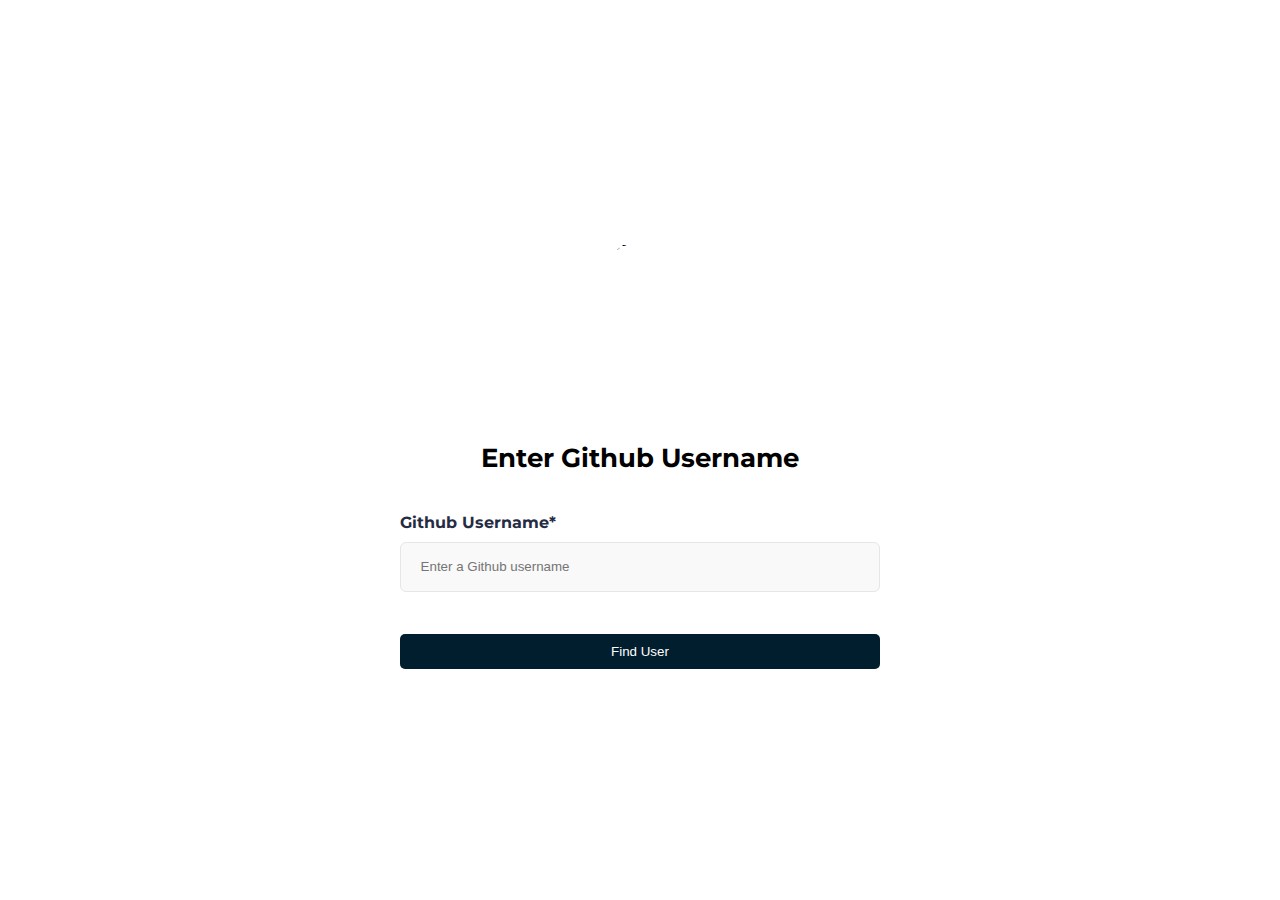
==== index.html @ c5aed7ce "first commit" ====
<!DOCTYPE html>
<html lang="en">
<head>
      <meta charset="UTF-8">
      <meta http-equiv="X-UA-Compatible" content="IE=edge">
      <meta name="viewport" content="width=device-width, initial-scale=1.0">
      <link rel="stylesheet" href="styles.css">
      <title>BuyCoins FE Application</title>
</head>
<body>
      <main>
           <div class="card">
      <div class="form" id="form">
        <!-- Username entry START -->
        <div class="image">       
     <img  src="https://images.pexels.com/photos/6507483/pexels-photo-6507483.jpeg?auto=compress&cs=tinysrgb&dpr=2&h=650&w=940" alt="user-image"> </div>
        <p class="enter-username">Enter Github Username</p>
        <label class="search-label" for="search">Github Username*</label>
        <input type="text" placeholder="Enter a Github username" id="search-name" />
        <button id="btn" class="search-button" type="submit">Find User</button>
        <!--Username entry STOP -->
      </div>
</div>
    </div>

</main>
<script type="module" src="./scripts/index.js"></script>
</body>
</html>
---- styles.css ----
@import url("https://fonts.googleapis.com/css2?family=Montserrat:wght@500&display=swap");
* {
  margin: 0;
  padding: 0;
  -webkit-box-sizing: border-box;
  box-sizing: border-box;
}

body {
  height: 100vh;
}

.card {
  height: 100vh;
  display: flex;
}

.form {
  margin: 0 auto;
  align-self: center;
  padding: 20px;
}

.image {
  height: 200px;
  object-fit: contain;
  display: flex;
  justify-content: center;
}

img {
  height: 100%;
  width: 200px;
  object-fit: contain;
  clip-path: polygon(50% 0%, 100% 40%, 100% 70%, 50% 100%, 0% 70%, 0% 40%);
}

.enter-username {
  font-size: 1.6rem;
  margin:10px 0px 40px 0px;
  text-align: center;
  font-weight: 700;
  font-family: "Montserrat", sans-serif;
}



input {
  height: 50px;
  width: 100%;
  padding: 20px;
  border-radius: 6px;
  margin: 10px 0px 12px 0px;
  background: #f9f9f9;
  border: 1px solid #e6e6e6;
}

input:focus {
  outline: none;
}

.search-label {
  color: #252b42;
  font-weight: bold;
  font-family: "Montserrat", sans-serif;
}

.search-button {
  width: 100%;
  margin-top: 30px;
  padding: 10px 20px 10px 20px;
  border: none;
  border-radius: 5px;
  background-color: #011e2e;
  color: white;
}
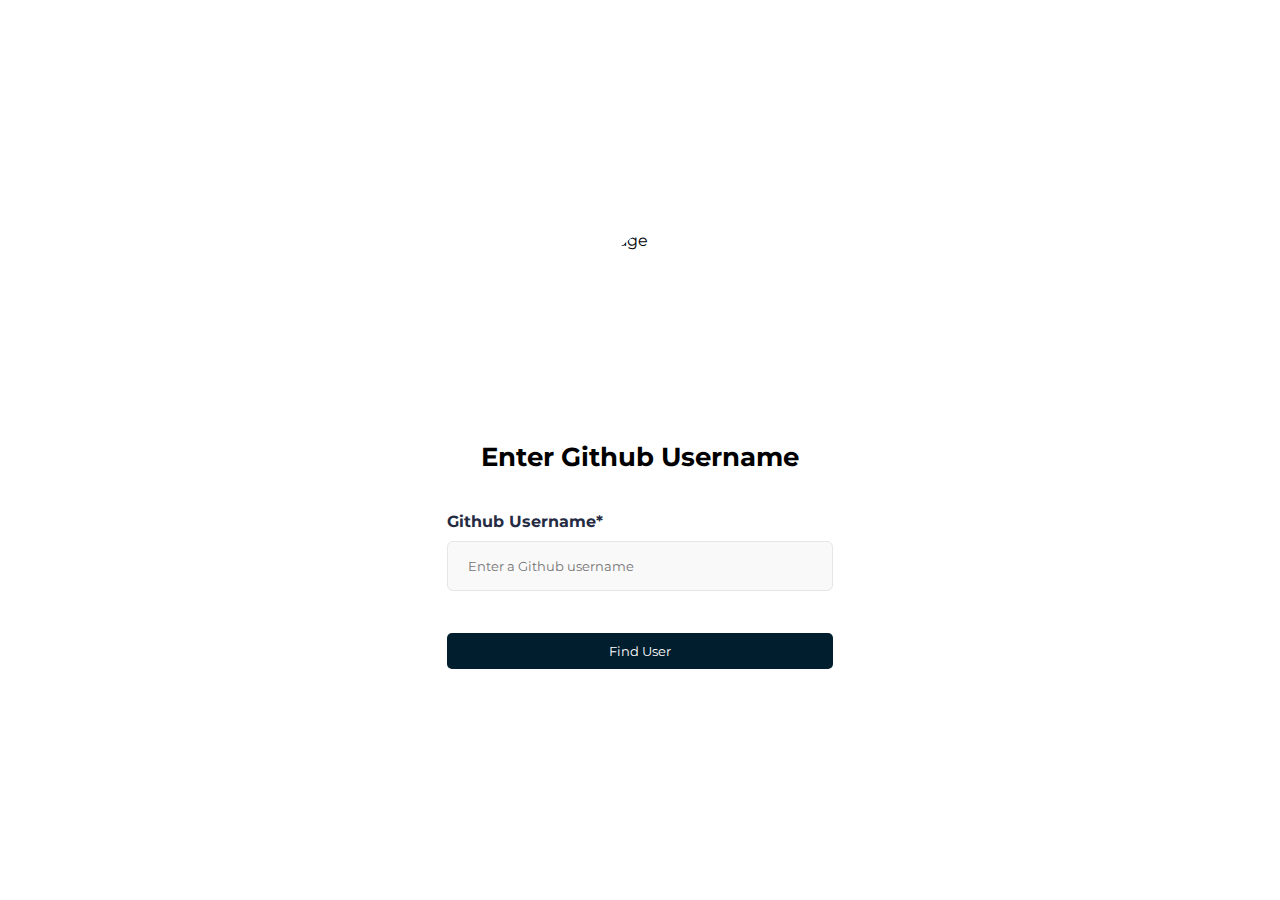
==== commit 94af09f5: "(FEAT): Tested the dynamic creation of repository tile from an array" ====
--- a/index.html
+++ b/index.html
@@ -11,14 +11,13 @@
       <main>
            <div class="card">
       <div class="form" id="form">
-        <!-- Username entry START -->
         <div class="image">       
      <img  src="https://images.pexels.com/photos/6507483/pexels-photo-6507483.jpeg?auto=compress&cs=tinysrgb&dpr=2&h=650&w=940" alt="user-image"> </div>
         <p class="enter-username">Enter Github Username</p>
         <label class="search-label" for="search">Github Username*</label>
         <input type="text" placeholder="Enter a Github username" id="search-name" />
-        <button id="btn" class="search-button" type="submit">Find User</button>
-        <!--Username entry STOP -->
+        <p class="warning" id="warning"></p>
+       <button id="btn" class="search-button" type="submit">Find User</button>
       </div>
 </div>
     </div>
--- a/styles.css
+++ b/styles.css
@@ -2,8 +2,8 @@
 * {
   margin: 0;
   padding: 0;
-  -webkit-box-sizing: border-box;
   box-sizing: border-box;
+   font-family: "Montserrat", sans-serif;
 }
 
 body {
@@ -40,7 +40,7 @@
   margin:10px 0px 40px 0px;
   text-align: center;
   font-weight: 700;
-  font-family: "Montserrat", sans-serif;
+ 
 }
 
 
@@ -75,3 +75,8 @@
   color: white;
 }
 
+.warning{
+  color: red;
+  font-style: italic;
+  font-size: 14px;
+}